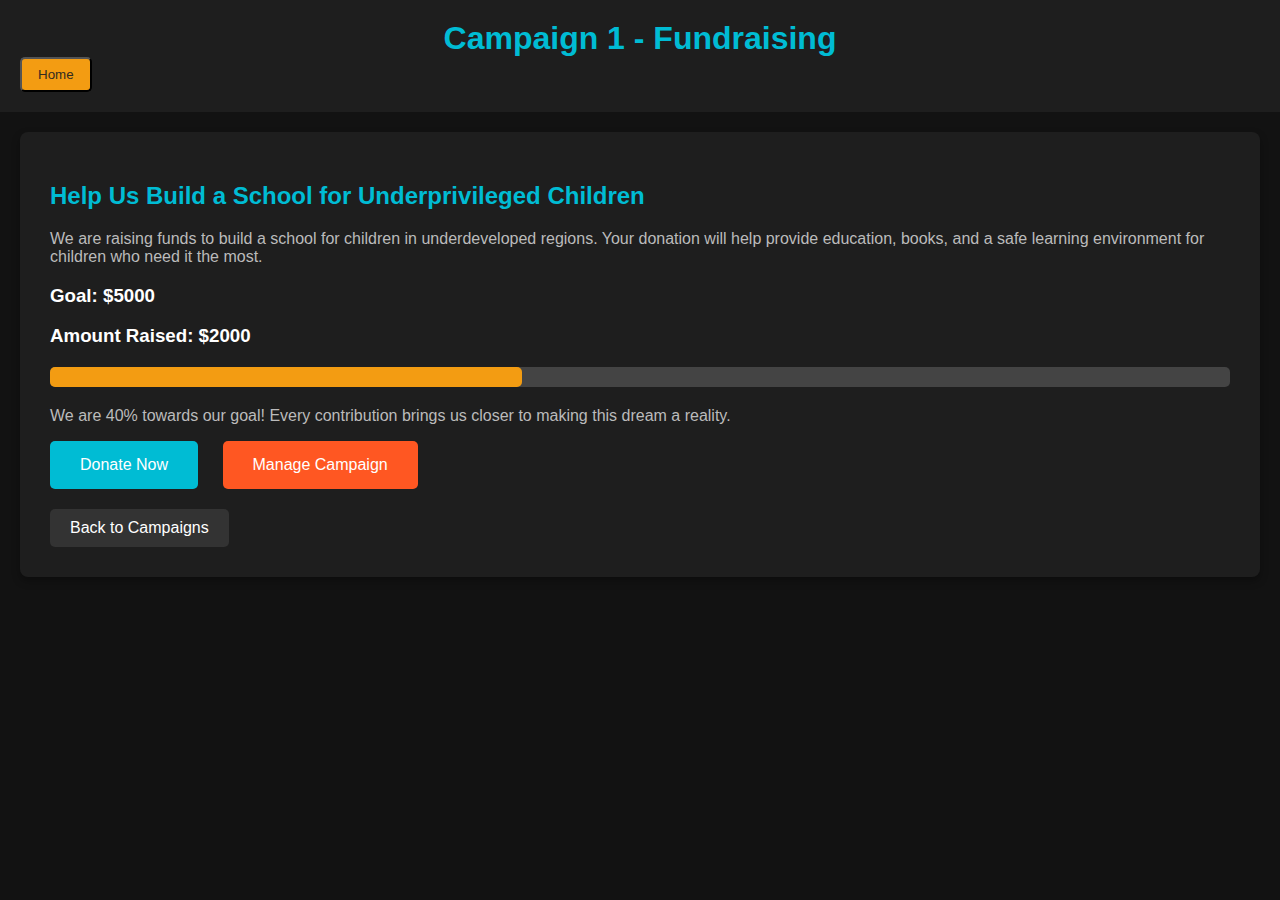
==== camp1.html @ 9972711c "subfiles.txt" ====
<!DOCTYPE html>
<html lang="en">
<head>
    <meta charset="UTF-8">
    <meta name="viewport" content="width=device-width, initial-scale=1.0">
    <title>Campaign 1 - Fundraising</title>
    <style>
        body {
            font-family: Arial, sans-serif;
            background-color: #121212;
            color: #fff;
            margin: 0;
        }
        header {
            background-color: #1e1e1e;
            padding: 20px;
            text-align: center;
        }
        header h1 {
            color: #00bcd4;
            margin: 0;
        }
        .container {
            padding: 20px;
        }
        .campaign-details {
            background-color: #1e1e1e;
            padding: 30px;
            border-radius: 8px;
            box-shadow: 0 4px 8px rgba(0, 0, 0, 0.3);
        }
        .campaign-details h2 {
            color: #00bcd4;
        }
        .campaign-details p {
            color: #bbb;
        }
        .progress-bar {
            width: 100%;
            background-color: #444;
            border-radius: 5px;
            margin: 20px 0;
        }
        .progress-bar-inner {
            height: 20px;
            background-color: #f39c12;
            border-radius: 5px;
            width: 40%; /* Example: 40% of the goal has been raised */
        }
        .donate-button {
            background-color: #00bcd4;
            color: #fff;
            padding: 15px 30px;
            border: none;
            border-radius: 5px;
            font-size: 16px;
            cursor: pointer;
            text-align: center;
            display: inline-block;
            text-decoration: none;
        }
        .donate-button:hover {
            background-color: #0097a7;
        }
        .manage-campaign-button {
            background-color: #ff5722;
            color: #fff;
            padding: 15px 30px;
            border: none;
            border-radius: 5px;
            font-size: 16px;
            cursor: pointer;
            text-align: center;
            display: inline-block;
            margin-left: 20px;
            text-decoration: none;
        }
        .manage-campaign-button:hover {
            background-color: #e64a19;
        }
        .back-button {
            background-color: #333;
            color: #fff;
            padding: 10px 20px;
            border-radius: 5px;
            text-decoration: none;
            margin-top: 20px;
            display: inline-block;
        }
        .back-button:hover {
            background-color: #444;
        }
        .home-button {
        text-decoration: none;
        color: #312b21;
        padding: 0.5rem 1rem;
        border-radius: 5px;
        transition: background-color 0.3s;
        background-color: #f39c12;
        cursor: pointer;
        list-style: none;
        display: flex;
        gap: 1rem;
      }
    </style>
</head>
<body>

    <header>
        <h1>Campaign 1 - Fundraising</h1>
        <button class="home-button" onclick="location.href='index.html';">
            Home
          </button>
    </header>

    <div class="container">
        <div class="campaign-details">
            <h2>Help Us Build a School for Underprivileged Children</h2>
            <p>We are raising funds to build a school for children in underdeveloped regions. Your donation will help provide education, books, and a safe learning environment for children who need it the most.</p>
            
            <h3>Goal: $5000</h3>
            <h3>Amount Raised: $2000</h3>

            <div class="progress-bar">
                <div class="progress-bar-inner"></div>
            </div>

            <p>We are 40% towards our goal! Every contribution brings us closer to making this dream a reality.</p>

            <a href="donate.html" class="donate-button">Donate Now</a>
            <a href="managecamp.html" class="manage-campaign-button">Manage Campaign</a>

            <br>
            <a href="management.html" class="back-button">Back to Campaigns</a>
        </div>
    </div>

</body>
</html>
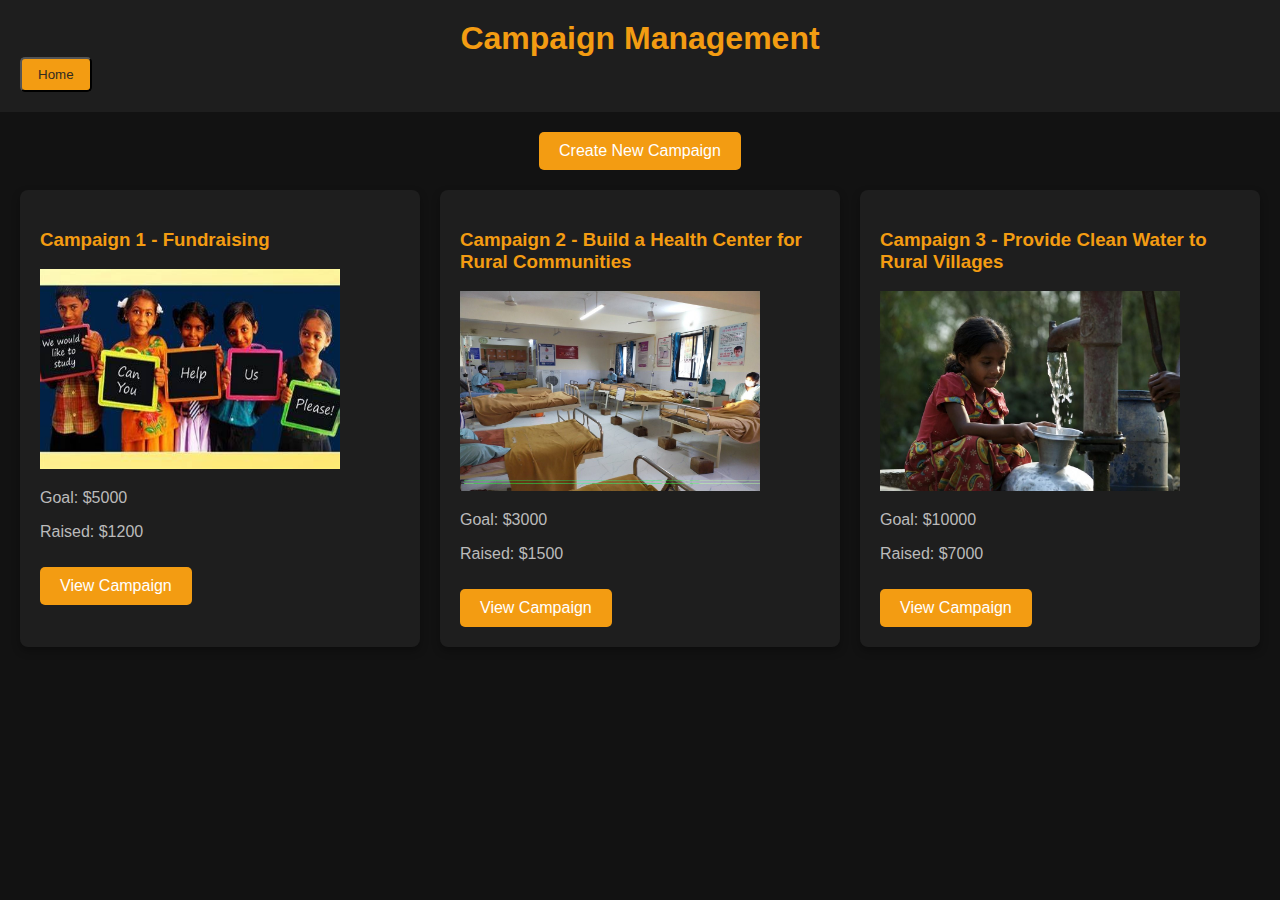
==== commit 358d984c: "Updated camp1.html" ====
--- a/camp1.html
+++ b/camp1.html
@@ -1,96 +1,77 @@
 <!DOCTYPE html>
 <html lang="en">
-<head>
-    <meta charset="UTF-8">
-    <meta name="viewport" content="width=device-width, initial-scale=1.0">
-    <title>Campaign 1 - Fundraising</title>
+  <head>
+    <meta charset="UTF-8" />
+    <meta name="viewport" content="width=device-width, initial-scale=1.0" />
+    <title>Campaign Management - Fundraising</title>
     <style>
-        body {
-            font-family: Arial, sans-serif;
-            background-color: #121212;
-            color: #fff;
-            margin: 0;
-        }
-        header {
-            background-color: #1e1e1e;
-            padding: 20px;
-            text-align: center;
-        }
-        header h1 {
-            color: #00bcd4;
-            margin: 0;
-        }
-        .container {
-            padding: 20px;
-        }
-        .campaign-details {
-            background-color: #1e1e1e;
-            padding: 30px;
-            border-radius: 8px;
-            box-shadow: 0 4px 8px rgba(0, 0, 0, 0.3);
-        }
-        .campaign-details h2 {
-            color: #00bcd4;
-        }
-        .campaign-details p {
-            color: #bbb;
-        }
-        .progress-bar {
-            width: 100%;
-            background-color: #444;
-            border-radius: 5px;
-            margin: 20px 0;
-        }
-        .progress-bar-inner {
-            height: 20px;
-            background-color: #f39c12;
-            border-radius: 5px;
-            width: 40%; /* Example: 40% of the goal has been raised */
-        }
-        .donate-button {
-            background-color: #00bcd4;
-            color: #fff;
-            padding: 15px 30px;
-            border: none;
-            border-radius: 5px;
-            font-size: 16px;
-            cursor: pointer;
-            text-align: center;
-            display: inline-block;
-            text-decoration: none;
-        }
-        .donate-button:hover {
-            background-color: #0097a7;
-        }
-        .manage-campaign-button {
-            background-color: #ff5722;
-            color: #fff;
-            padding: 15px 30px;
-            border: none;
-            border-radius: 5px;
-            font-size: 16px;
-            cursor: pointer;
-            text-align: center;
-            display: inline-block;
-            margin-left: 20px;
-            text-decoration: none;
-        }
-        .manage-campaign-button:hover {
-            background-color: #e64a19;
-        }
-        .back-button {
-            background-color: #333;
-            color: #fff;
-            padding: 10px 20px;
-            border-radius: 5px;
-            text-decoration: none;
-            margin-top: 20px;
-            display: inline-block;
-        }
-        .back-button:hover {
-            background-color: #444;
-        }
-        .home-button {
+      body {
+        font-family: Arial, sans-serif;
+        background-color: #121212;
+        color: #fff;
+        margin: 0;
+      }
+      header {
+        background-color: #1e1e1e;
+        padding: 20px;
+        text-align: center;
+      }
+      header h1 {
+        color: #f39c12;
+        margin: 0;
+      }
+      .container {
+        padding: 20px;
+      }
+      .campaign-list {
+        margin-top: 20px;
+        display: grid;
+        grid-template-columns: 1fr 1fr 1fr;
+        gap: 20px;
+      }
+      .campaign-card {
+        background-color: #1e1e1e;
+        padding: 20px;
+        border-radius: 8px;
+        box-shadow: 0 4px 8px rgba(0, 0, 0, 0.3);
+        display: block;
+        
+      }
+      .campaign-card h3 {
+        color: #f39c12;
+      }
+      .campaign-card p {
+        color: #bbb;
+      }
+      .button {
+        display: inline-block;
+        background-color: #f39c12;
+        color: #fff;
+        padding: 10px 20px;
+        border-radius: 5px;
+        text-decoration: none;
+        margin-top: 10px;
+      }
+      .button:hover {
+        background-color: #f39c12;
+      }
+      .create-campaign {
+        text-align: center;
+        margin-bottom: 20px;
+      }
+      .create-campaign button {
+        background-color: #f39c12;
+        padding: 10px 20px;
+        border: none;
+        border-radius: 5px;
+        color: #fff;
+        cursor: pointer;
+        font-size: 16px;
+      }
+      .create-campaign button:hover {
+        background-color: #f39c12;
+      }
+      .home-button {
         text-decoration: none;
         color: #312b21;
         padding: 0.5rem 1rem;
@@ -102,38 +83,54 @@
         display: flex;
         gap: 1rem;
       }
+
+      .campImages{
+        width: 300px;
+        height: 200px;
+      }
     </style>
-</head>
-<body>
-
+  </head>
+  <body>
     <header>
-        <h1>Campaign 1 - Fundraising</h1>
-        <button class="home-button" onclick="location.href='index.html';">
-            Home
-          </button>
+      <h1>Campaign Management</h1>
+      <button class="home-button" onclick="location.href='index.html';">
+        Home
+      </button>
     </header>
 
     <div class="container">
-        <div class="campaign-details">
-            <h2>Help Us Build a School for Underprivileged Children</h2>
-            <p>We are raising funds to build a school for children in underdeveloped regions. Your donation will help provide education, books, and a safe learning environment for children who need it the most.</p>
-            
-            <h3>Goal: $5000</h3>
-            <h3>Amount Raised: $2000</h3>
+      <div class="create-campaign">
+        <button onclick="window.location.href='createnew.html';">
+          Create New Campaign
+        </button>
+      </div>
 
-            <div class="progress-bar">
-                <div class="progress-bar-inner"></div>
-            </div>
+      <div class="campaign-list">
+        <!-- Example Campaign Card -->
+        <div class="campaign-card">
+          <h3>Campaign 1 - Fundraising</h3>
+          <img src="edu.jpg" alt="edu.jpg" class="campImages">
+          <p>Goal: $5000</p>
+          <p>Raised: $1200</p>
+          <a href="camp1.html" class="button">View Campaign</a>
+        </div>
 
-            <p>We are 40% towards our goal! Every contribution brings us closer to making this dream a reality.</p>
+        <div class="campaign-card">
+          <h3>Campaign 2 - Build a Health Center for Rural Communities</h3>
+          <img src="hos.jpg" alt="hos.jpg" class="campImages">
+          <p>Goal: $3000</p>
+          <p>Raised: $1500</p>
+          <a href="camp2.html" class="button">View Campaign</a>
+        </div>
 
-            <a href="donate.html" class="donate-button">Donate Now</a>
-            <a href="managecamp.html" class="manage-campaign-button">Manage Campaign</a>
-
-            <br>
-            <a href="management.html" class="back-button">Back to Campaigns</a>
+        <div class="campaign-card">
+          <h3>Campaign 3 - Provide Clean Water to Rural Villages</h3>
+          <img src="cleanwater.jpg" alt="cleanwater.jpg" class="campImages">
+          <p>Goal: $10000</p>
+          <p>Raised: $7000</p>
+          <a href="camp3.html" class="button">View Campaign</a>
         </div>
+      </div>
     </div>
-
-</body>
+  </body>
 </html>
